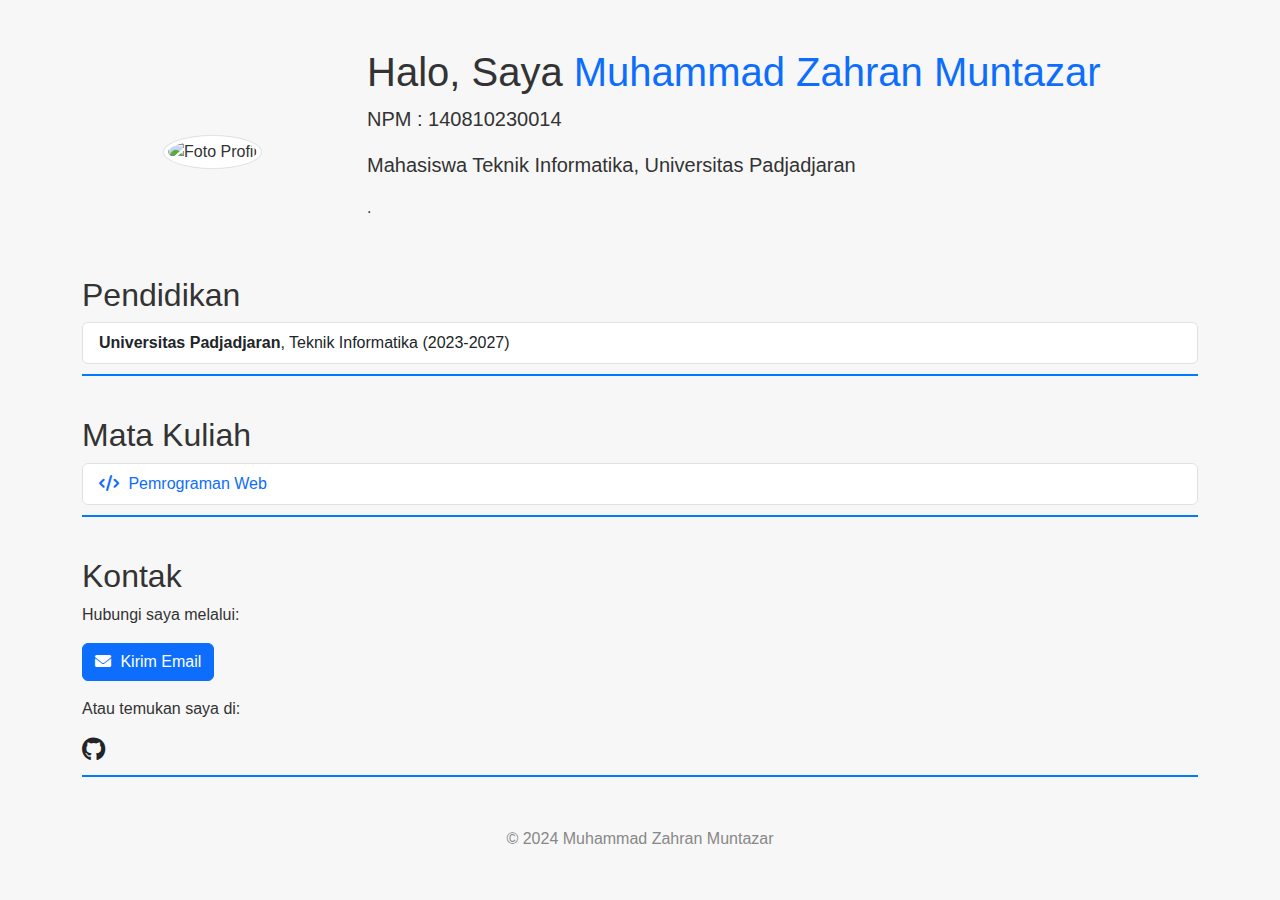
==== index.html @ a56d90fe "nambah" ====
<!DOCTYPE html>
<html lang="id">
<head>
    <meta charset="UTF-8">
    <meta name="viewport" content="width=device-width, initial-scale=1.0">
    <title>Profil Saya - Muhammad Zahran Muntazar</title>
    <link href="https://cdn.jsdelivr.net/npm/bootstrap@5.3.0-alpha3/dist/css/bootstrap.min.css" rel="stylesheet">
    <link href="https://cdnjs.cloudflare.com/ajax/libs/font-awesome/6.0.0-beta3/css/all.min.css" rel="stylesheet">
    <style>
        body {
            font-family: 'Arial', sans-serif;
            background-color: #f7f7f7;
            color: #333;
        }
        .profile-image {
            width: 200px;
            height: 200px;
            object-fit: cover;
            object-position: top;
            border-radius: 50%;
            transition: transform 0.3s ease-in-out;
            margin-top: 20px;
        }
        .profile-image:hover {
            transform: scale(1.1);
        }
        .section-title {
            margin-top: 40px;
            border-bottom: 2px solid #007bff;
            padding-bottom: 10px;
        }
        .list-group-item {
            transition: background-color 0.2s;
        }
        .list-group-item:hover {
            background-color: #f1f1f1;
        }
        .btn-primary, .btn-outline-secondary {
            transition: background-color 0.3s, transform 0.3s;
        }
        .btn-primary:hover, .btn-outline-secondary:hover {
            transform: translateY(-5px);
        }
        .icon {
            margin-right: 5px;
        }
        .social-icons i {
            font-size: 24px;
            transition: color 0.3s, transform 0.3s;
        }
        .social-icons i:hover {
            color: #007bff;
            transform: scale(1.2);
        }
        footer {
            margin-top: 50px;
            text-align: center;
            color: #888;
        }
    </style>
</head>
<body>

<div class="container mt-5">

    <!-- Profile -->
    <div class="row align-items-center">
        <div class="col-md-3 text-center">
            <img src="https://media.unpad.ac.id/photo/mahasiswa/140810/2023/140810230014.JPG" alt="Foto Profil" class="profile-image img-thumbnail">
        </div>
        <div class="col-md-9">
            <h1>Halo, Saya <span class="text-primary">Muhammad Zahran Muntazar</span></h1>
            <p class="lead">NPM : 140810230014</p>
            <p class="lead">Mahasiswa Teknik Informatika, Universitas Padjadjaran</p>
            <p>.</p>
        </div>
    </div>

    <!-- Pendidikan -->
    <div class="section-title">
        <h2>Pendidikan</h2>
        <ul class="list-group">
            <li class="list-group-item"><strong>Universitas Padjadjaran</strong>, Teknik Informatika (2023-2027)</li>
        </ul>
    </div>

    <!-- Mata Kuliah -->
    <div class="section-title">
        <h2>Mata Kuliah</h2>
        <ul class="list-group">
            <li class="list-group-item">
                <a href="https://github.com/Kurtz17/Pemograman-Web" class="text-decoration-none">
                    <i class="fas fa-code icon"></i> Pemrograman Web
                </a>
            </li>
        </ul>
    </div>

    <!-- Kontak -->
    <div class="section-title">
        <h2>Kontak</h2>
        <p>Hubungi saya melalui:</p>
        <a href="mailto:[zahranmuntazar17@gmail.com]" class="btn btn-primary">
            <i class="fas fa-envelope icon"></i> Kirim Email
        </a>
        <p class="mt-3">Atau temukan saya di:</p>
        <div class="social-icons">
            <a href="https://github.com/Kurtz17" class="text-dark me-3">
                <i class="fab fa-github"></i>
            </a>
        </div>
    </div>
</div>

<!-- Footer -->
<footer>
    <p>&copy; 2024 Muhammad Zahran Muntazar</p>
</footer>

<script src="https://cdn.jsdelivr.net/npm/bootstrap@5.3.0-alpha3/dist/js/bootstrap.bundle.min.js"></script>
</body>
</html>
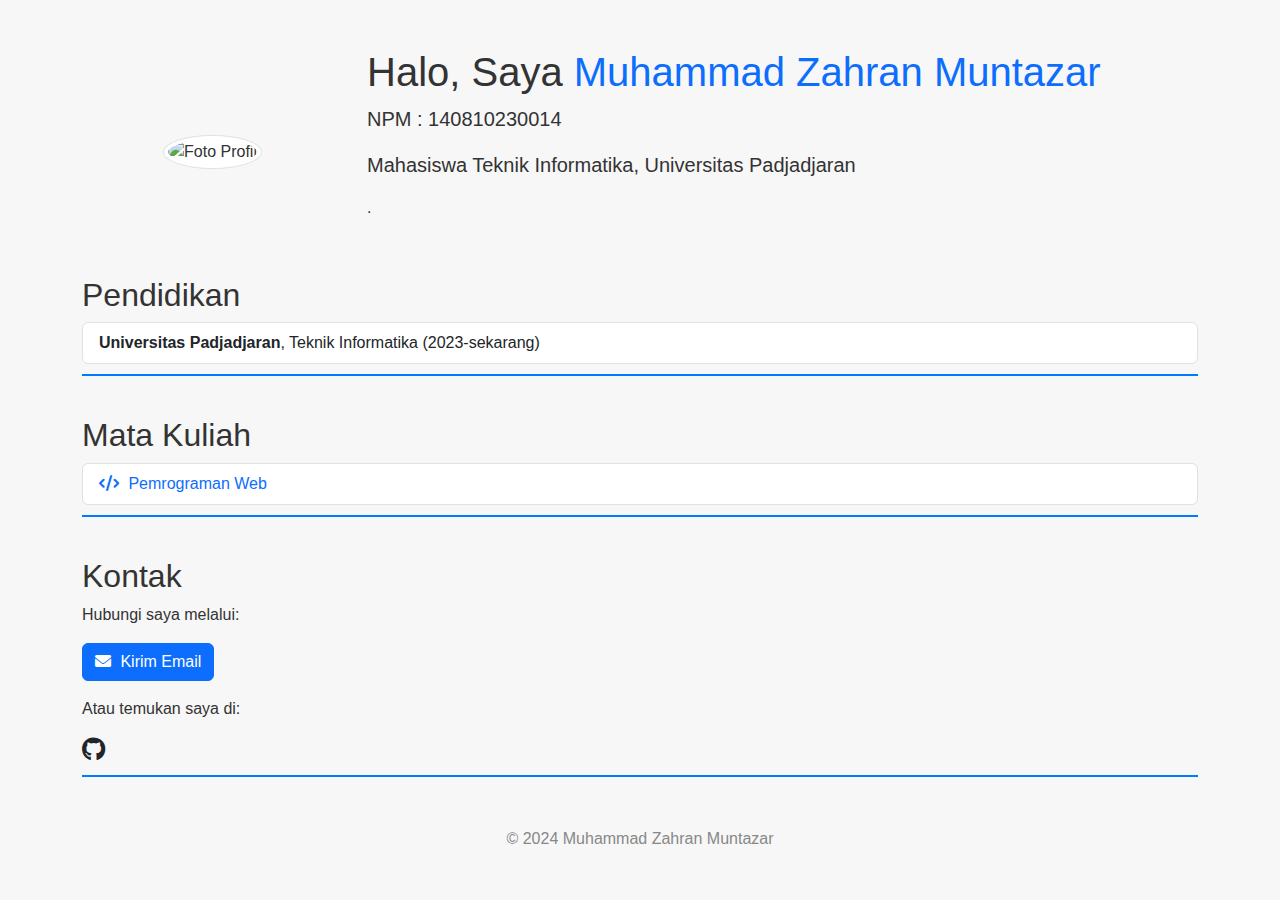
==== commit ddcd4c24: "menambah jawaban" ====
--- a/index.html
+++ b/index.html
@@ -80,7 +80,7 @@
     <div class="section-title">
         <h2>Pendidikan</h2>
         <ul class="list-group">
-            <li class="list-group-item"><strong>Universitas Padjadjaran</strong>, Teknik Informatika (2023-2027)</li>
+            <li class="list-group-item"><strong>Universitas Padjadjaran</strong>, Teknik Informatika (2023-sekarang)</li>
         </ul>
     </div>
 
@@ -89,7 +89,7 @@
         <h2>Mata Kuliah</h2>
         <ul class="list-group">
             <li class="list-group-item">
-                <a href="https://github.com/Kurtz17/Pemograman-Web" class="text-decoration-none">
+                <a href="pemrograman-web/index.html" class="text-decoration-none">
                     <i class="fas fa-code icon"></i> Pemrograman Web
                 </a>
             </li>
